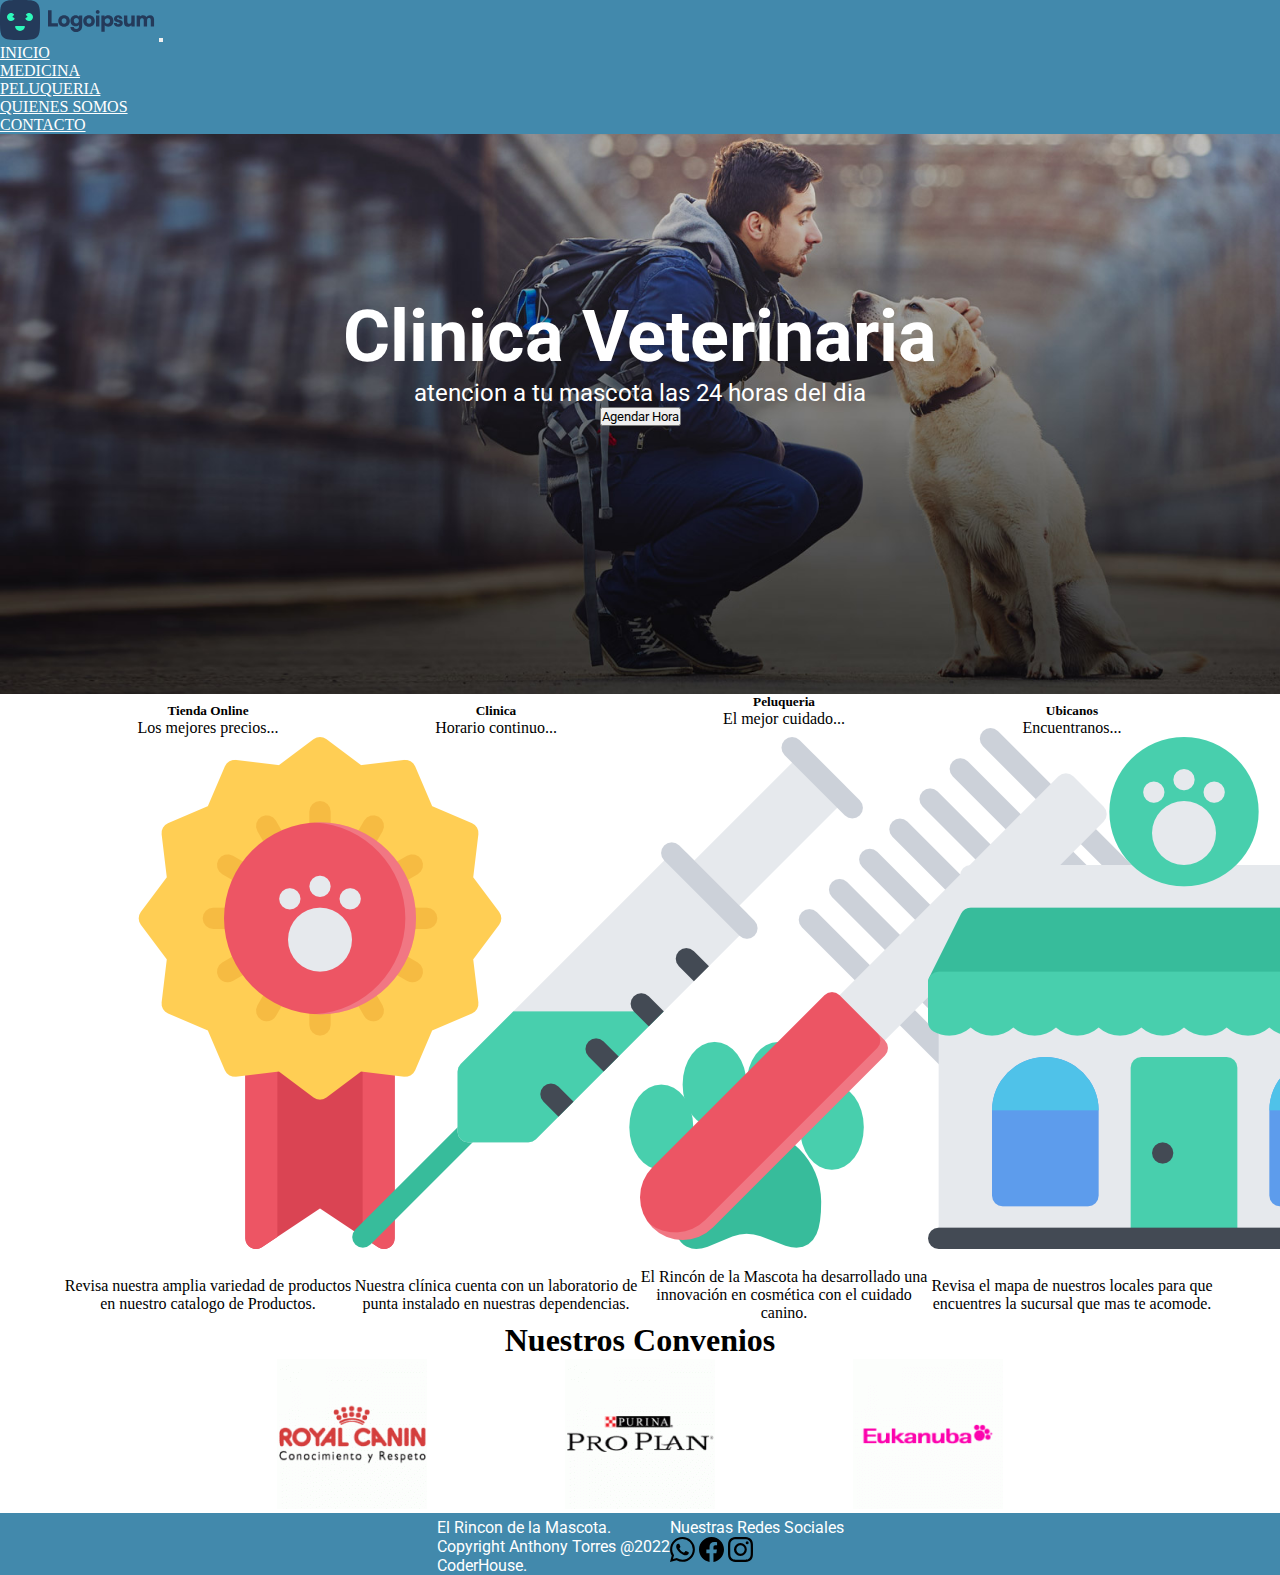
==== index.html @ 1503ef9a "Agregado Sass 4 de 5 paginas" ====
<!DOCTYPE html>
<html lang="es">
  <head>
    <meta charset="UTF-8" />
    <meta http-equiv="X-UA-Compatible" content="IE=edge" />
    <meta name="viewport" content="width=device-width, initial-scale=1.0" />
    <title>Inicio</title>
    <link rel="shortcut icon" href="./img/favicon.png" type="image/x-icon" />

    <link
      rel="stylesheet"
      href="https://cdnjs.cloudflare.com/ajax/libs/animate.css/4.1.1/animate.min.css"
    />
    <link
      href="https://cdn.jsdelivr.net/npm/bootstrap@5.2.3/dist/css/bootstrap.min.css"
      rel="stylesheet"
      integrity="sha384-rbsA2VBKQhggwzxH7pPCaAqO46MgnOM80zW1RWuH61DGLwZJEdK2Kadq2F9CUG65"
      crossorigin="anonymous"
    />
    <link rel="stylesheet" href="./css/style.css" />
    <link
      href="https://fonts.googleapis.com/css2?family=Roboto&display=swap"
      rel="stylesheet"
    />
  </head>
  <body>
    <!-- Agregar esto a css-->
    <header class="fixed-top">
      <div class="container">
        <nav class="navbar navbar-expand-lg">
          <div class="container-fluid">
            <a class="navbar-brand" href="./index.html"
              ><img src="./img/logo.svg" alt="Logo" class="img-fluid"
            /></a>
            <button
              class="navbar-toggler"
              type="button"
              data-bs-toggle="collapse"
              data-bs-target="#navbarSupportedContent"
              aria-controls="navbarSupportedContent"
              aria-expanded="false"
              aria-label="Toggle navigation"
            >
              <span class="navbar-toggler-icon"></span>
            </button>
            <div class="collapse navbar-collapse" id="navbarSupportedContent">
              <ul class="navbar-nav ms-auto me-auto mb-2 mb-lg-0">
                <li class="nav-item">
                  <a class="nav-link" aria-current="page" href="./index.html"
                    >INICIO</a
                  >
                </li>
                <li class="nav-item">
                  <a class="nav-link" href="./paginas/Medicina.html"
                    >MEDICINA</a
                  >
                </li>
                <li class="nav-item">
                  <a class="nav-link" href="./paginas/Peluqueria.html"
                    >PELUQUERIA</a
                  >
                </li>
                <li class="nav-item">
                  <a class="nav-link" href="./paginas/Quienes_somos.html"
                    >QUIENES SOMOS</a
                  >
                </li>
                <li class="nav-item">
                  <a class="nav-link" href="./paginas/Contacto.html"
                    >CONTACTO</a
                  >
                </li>
              </ul>
            </div>
          </div>
        </nav>
      </div>
    </header>
    <section>
      <article class="container1">
        <div class="container section1 mt-4">
          <h1 class="animate__animated animate__bounce">Clinica Veterinaria</h1>
          <p class="animate__animated animate__bounce">
            atencion a tu mascota las 24 horas del dia
          </p>
          <button type="button" class="boton btn btn-primary">
            Agendar Hora
          </button>
        </div>
      </article>
      <article>
        <div class="container container_section2 p-5">
          <div class="row">
            <div class="caja-card col-auto col-md mb-3">
              <div class="card" style="width: 18rem">
                <div class="card-body">
                  <h5 class="card-title">Tienda Online</h5>
                  <p class="card-text">Los mejores precios...</p>
                  <img
                    src="./img/award.png"
                    class="card-img-top img-fluid w-50"
                    alt="mejores precios"
                  />
                  <p class="card-text p_text">
                    Revisa nuestra amplia variedad de productos en nuestro
                    catalogo de Productos.
                  </p>
                </div>
              </div>
            </div>
            <div class="caja-card col-md mb-3">
              <div class="card" style="width: 18rem">
                <div class="card-body">
                  <h5 class="card-title">Clinica</h5>
                  <p class="card-text">Horario continuo...</p>
                  <img
                    src="./img/injection.png"
                    class="card-img-top img-fluid w-50"
                    alt="Horario continuo"
                  />
                  <p class="card-text p_text">
                    Nuestra clínica cuenta con un laboratorio de punta instalado
                    en nuestras dependencias.
                  </p>
                </div>
              </div>
            </div>
            <div class="caja-card col-md mb-3">
              <div class="card" style="width: 18rem">
                <div class="card-body">
                  <h5 class="card-title">Peluqueria</h5>
                  <p class="card-text">El mejor cuidado...</p>
                  <img
                    src="./img/comb.png"
                    class="card-img-top img-fluid w-50"
                    alt="Peluqueria"
                  />
                  <p class="card-text p_text">
                    El Rincón de la Mascota ha desarrollado una innovación en
                    cosmética con el cuidado canino.
                  </p>
                </div>
              </div>
            </div>
            <div class="caja-card col-md mb-3">
              <div class="card" style="width: 18rem">
                <div class="card-body">
                  <h5 class="card-title">Ubicanos</h5>
                  <p class="card-text">Encuentranos...</p>
                  <img
                    src="./img/pet-shop.png  "
                    class="card-img-top img-fluid w-50"
                    alt="Ubicanos"
                  />
                  <p class="card-text p_text">
                    Revisa el mapa de nuestros locales para que encuentres la
                    sucursal que mas te acomode.
                  </p>
                </div>
              </div>
            </div>
          </div>
        </div>
      </article>
      <article>
        <div
          class="container bg-primary text-light p-5 animate__animated animate__bounceInRight"
        >
          <div class="banner">
            <h3 class="mb-3 mb-md-0">Nuestros Convenios</h3>
          </div>
        </div>
        <div class="container p-5">
          <div class="row">
            <div class="caja-card col-md mb-3">
              <div class="card" style="width: 18rem">
                <div class="card-body">
                  <img src="./img/royal_canin.gif" alt="royal canin" />
                </div>
              </div>
            </div>
            <div class="caja-card col-md mb-3">
              <div class="card" style="width: 18rem">
                <div class="card-body">
                  <img src="./img/purina.gif" alt="purina pro plan" />
                </div>
              </div>
            </div>
            <div class="caja-card col-md mb-3">
              <div class="card" style="width: 18rem">
                <div class="card-body">
                  <img src="./img/eukanuba.gif" alt="eukanuba" />
                </div>
              </div>
            </div>
          </div>
        </div>
      </article>
    </section>
    <footer>
      <div class="container">
        <div class="row p-5">
          <div class="col-8">
            <div class="footer__box">
              <div class="footer__text">
                <p class="footer__p">El Rincon de la Mascota.</p>
                <p>Copyright Anthony Torres @2022</p>
                <p class="coderhouse">CoderHouse.</p>
              </div>
            </div>
          </div>
          <div class="col-4">
            <div>
              <p class="footer__text">Nuestras Redes Sociales</p>
              <div class="footer__iconos">
                <a href="#"><img src="./img/whatsapp.svg" alt="whatsapp" /></a>
                <a href="#"><img src="./img/facebook.svg" alt="facebook" /></a>
                <a href="#"
                  ><img src="./img/instagram.svg" alt="instagram"
                /></a>
              </div>
            </div>
          </div>
        </div>
      </div>
    </footer>
    <script
      src="https://cdn.jsdelivr.net/npm/bootstrap@5.2.3/dist/js/bootstrap.bundle.min.js"
      integrity="sha384-kenU1KFdBIe4zVF0s0G1M5b4hcpxyD9F7jL+jjXkk+Q2h455rYXK/7HAuoJl+0I4"
      crossorigin="anonymous"
    ></script>
  </body>
</html>
---- css/style.css ----
* {
  margin: 0;
  padding: 0;
  box-sizing: border-box;
}

header {
  background-color: #4289ac;
}
header .nav-link {
  color: white;
}
header a:hover {
  color: black;
}

footer {
  background-color: #4289ac;
  width: 100%;
  height: auto;
  border-top: solid #4289ac 5px;
}
footer .card-body {
  text-align: center;
}
footer .footer__text {
  color: white;
  font-family: roboto;
}
footer .footer__iconos img {
  width: 25px;
}

.container1 {
  margin: auto;
  max-width: 1320px;
}

.section1 {
  display: flex;
  flex-direction: column;
  align-items: center;
  height: 35rem;
  background-image: url(../img/fondo_inicio.jpg);
  padding-top: 10rem;
  background-size: cover;
  background-position: center;
  background-repeat: no-repeat;
}
.section1 h1 {
  color: white;
  font-family: roboto;
  font-size: 4.5rem;
}
.section1 p {
  color: white;
  font-family: roboto;
  font-size: 1.5rem;
}
.section1 .boton {
  font-family: roboto;
}
@media (max-width: 700px) {
  .section1 h1 {
    font-size: 3rem;
  }
  .section1 p {
    font-size: 1rem;
  }
}

.banner {
  display: flex;
  justify-content: center;
}

.row {
  display: flex;
  justify-content: center;
}

.caja-card {
  display: flex;
  justify-content: center;
  display: flex;
  text-align: center;
  align-self: center;
  align-items: center;
}
.caja-card .p_text {
  margin-top: 1.5rem;
}

.peluqueria__contenedor {
  margin-top: 6rem;
}

.peluqueria__img img {
  border: 5px solid #4289ac;
}

.peluqueria__title {
  margin-bottom: 1rem;
  font-family: roboto;
  font-size: 10rem;
}
.peluqueria__title .peluqueria__sub {
  font-size: 1.5rem;
}

@media (max-width: 1235px) {
  .boton-contactanos {
    margin-bottom: 2rem;
  }
}
.banner h3 {
  font-size: 2rem;
}

.medicina__box {
  flex-direction: column;
}
.medicina__box h5 {
  font-size: 1.3rem;
}
.medicina__box .medicina__p p {
  font-family: roboto;
}

.medicina__img {
  margin-top: 3rem;
  justify-content: center;
}

.medicina__img img {
  border: 5px solid #4289ac;
}

@media (max-width: 1235px) {
  .boton-contactanos {
    margin-bottom: 2rem;
  }
}

/*# sourceMappingURL=style.css.map */
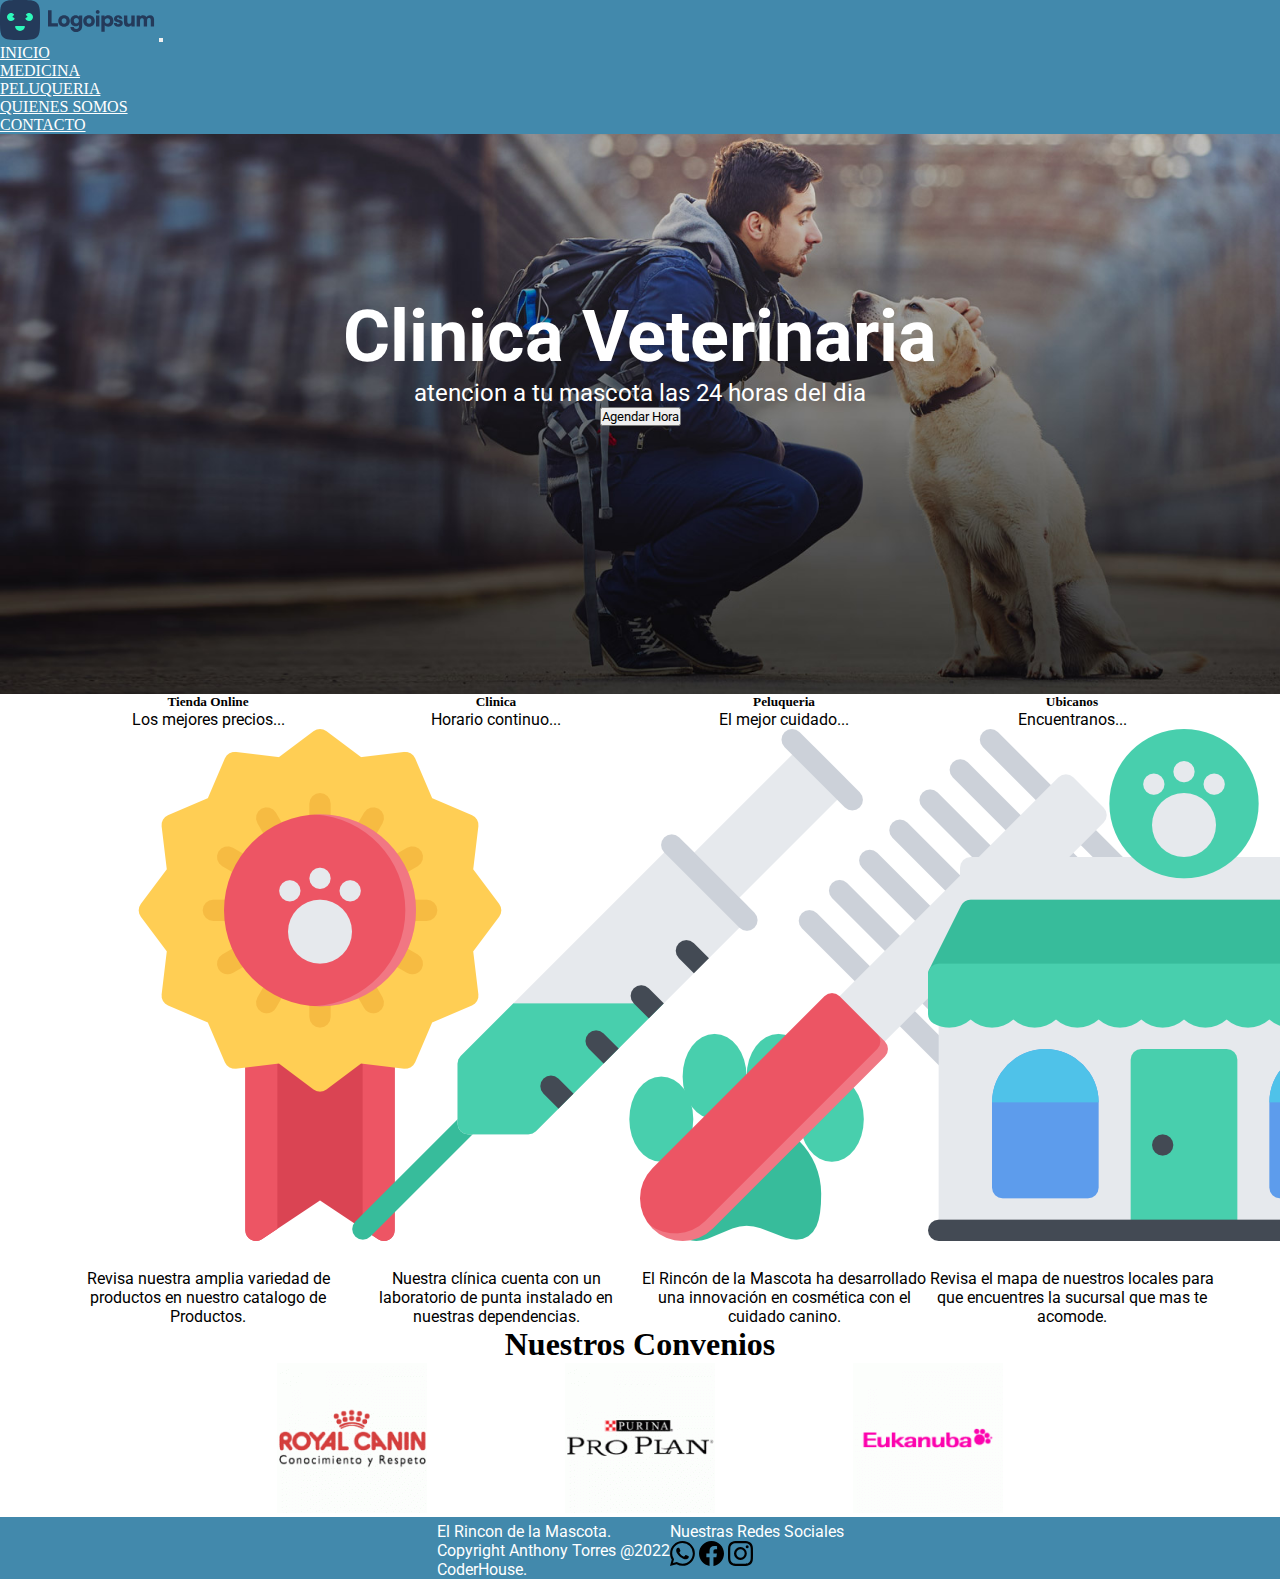
==== commit 259172d2: "Animacion texto propia" ====
--- a/index.html
+++ b/index.html
@@ -163,9 +163,7 @@
         </div>
       </article>
       <article>
-        <div
-          class="container bg-primary text-light p-5 animate__animated animate__bounceInRight"
-        >
+        <div class="container bg-primary text-light p-5 banner-movimiento">
           <div class="banner">
             <h3 class="mb-3 mb-md-0">Nuestros Convenios</h3>
           </div>
--- a/css/style.css
+++ b/css/style.css
@@ -4,13 +4,26 @@
   box-sizing: border-box;
 }
 
+.banner-movimiento {
+  animation-duration: 2s;
+  animation-name: mover;
+}
+
+@keyframes mover {
+  from {
+    margin-left: 100%;
+  }
+  to {
+    margin-left: 0%;
+  }
+}
 header {
   background-color: #4289ac;
 }
 header .nav-link {
   color: white;
 }
-header a:hover {
+header .nav-link a:hover {
   color: black;
 }
 
@@ -94,8 +107,7 @@
 .peluqueria__contenedor {
   margin-top: 6rem;
 }
-
-.peluqueria__img img {
+.peluqueria__contenedor .peluqueria__img img {
   border: 5px solid #4289ac;
 }
 
@@ -136,10 +148,41 @@
   border: 5px solid #4289ac;
 }
 
+.quienesSomos__subTitle {
+  font-size: 1.5rem;
+  font-family: roboto;
+}
+
 @media (max-width: 1235px) {
   .boton-contactanos {
     margin-bottom: 2rem;
   }
 }
+.Contacto__contenedor {
+  margin-top: 3rem;
+}
+
+.banner-contacto h3:hover {
+  color: rgb(153, 168, 168);
+}
+
+form .form-label {
+  font-family: roboto;
+  font-size: 18px;
+}
+form .form-check-label {
+  font-family: roboto;
+  font-size: 16px;
+}
+form .btn {
+  font-family: roboto;
+}
+
+.card h3 {
+  font-family: roboto;
+}
+.card p {
+  font-family: roboto;
+}
 
 /*# sourceMappingURL=style.css.map */
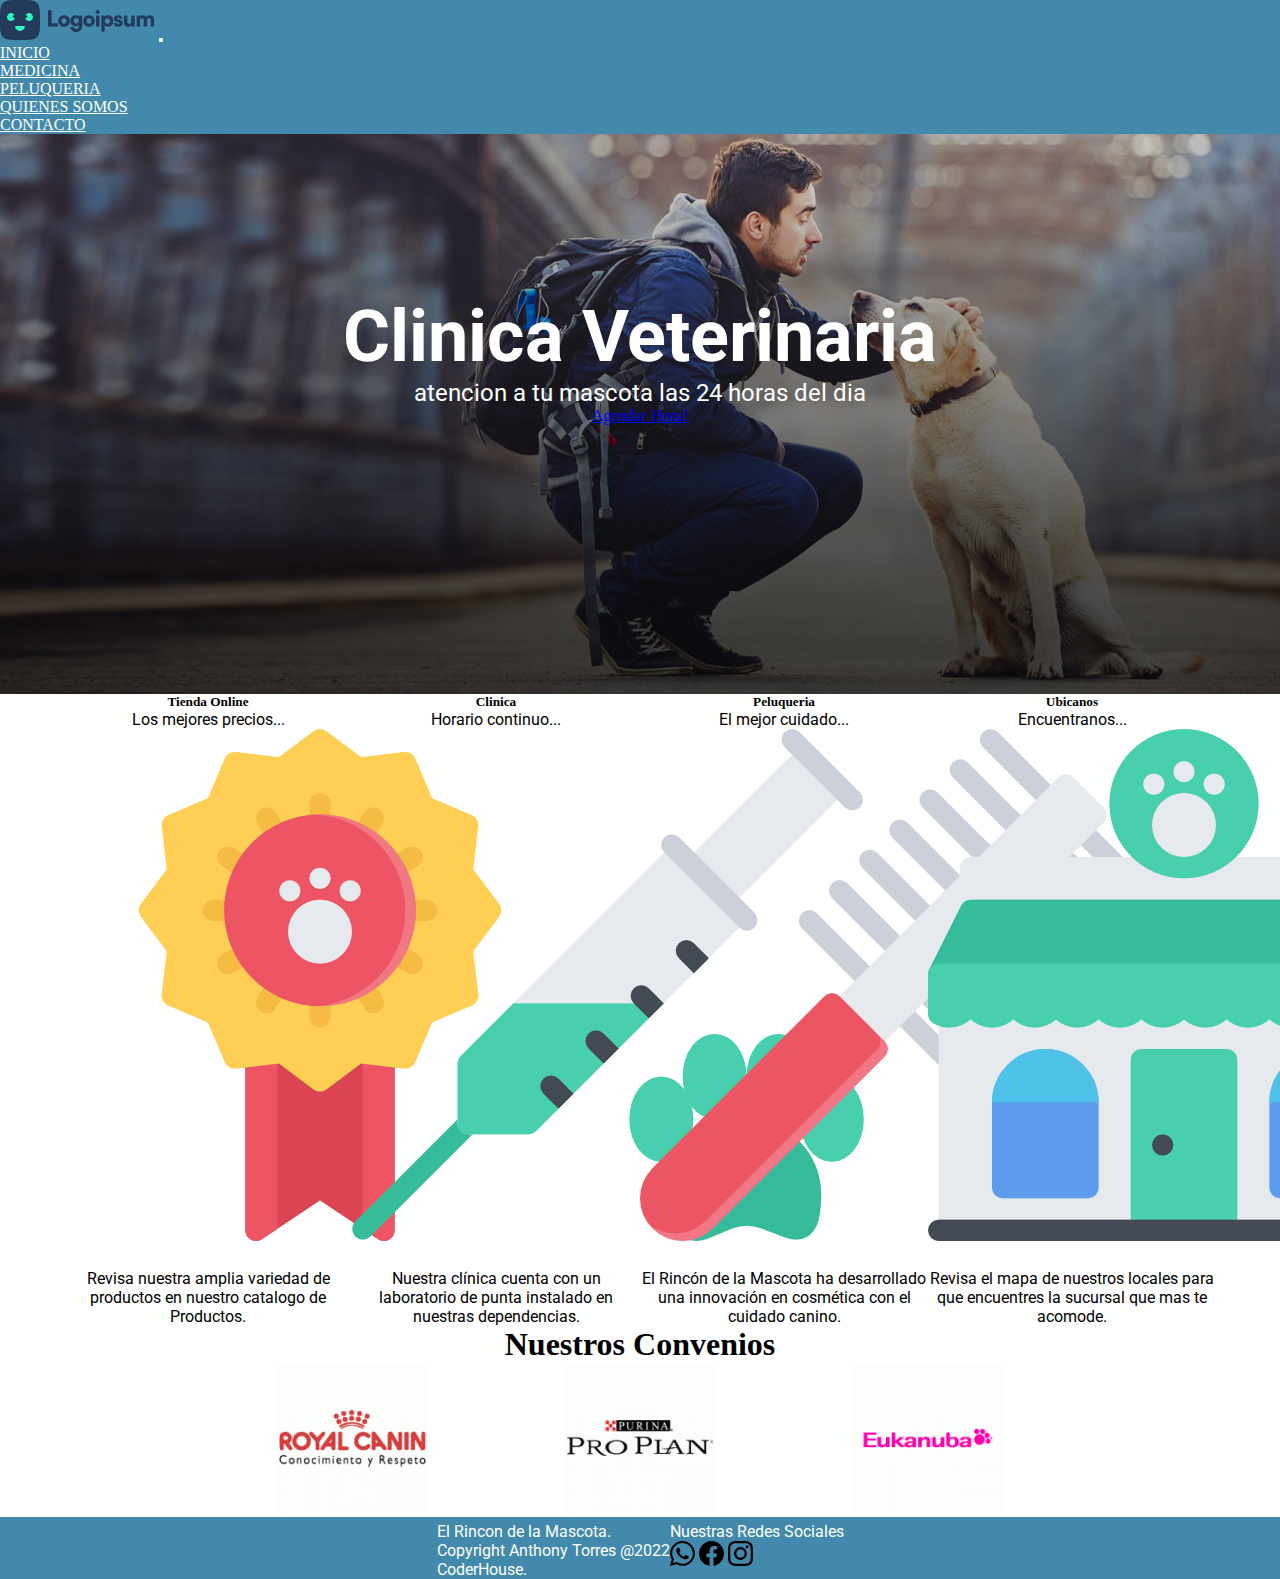
==== commit 4814ff32: "boton" ====
--- a/index.html
+++ b/index.html
@@ -22,9 +22,13 @@
       href="https://fonts.googleapis.com/css2?family=Roboto&display=swap"
       rel="stylesheet"
     />
+    <meta
+      name="description"
+      content="Cuidamos a tu mascota como si fuera nuestra. Nos preocupamos de su salud y bienestar Atención 24/7. Especialidades médicas. Agenda tu hora."
+    />
+    <meta name="keywords" content="prueba1" />
   </head>
   <body>
-    <!-- Agregar esto a css-->
     <header class="fixed-top">
       <div class="container">
         <nav class="navbar navbar-expand-lg">
@@ -83,9 +87,12 @@
           <p class="animate__animated animate__bounce">
             atencion a tu mascota las 24 horas del dia
           </p>
-          <button type="button" class="boton btn btn-primary">
-            Agendar Hora
-          </button>
+          <a
+            class="btn btn-primary"
+            href="https://api.whatsapp.com/send?phone=965125489"
+            role="button"
+            >Agendar Hora!</a
+          >
         </div>
       </article>
       <article>
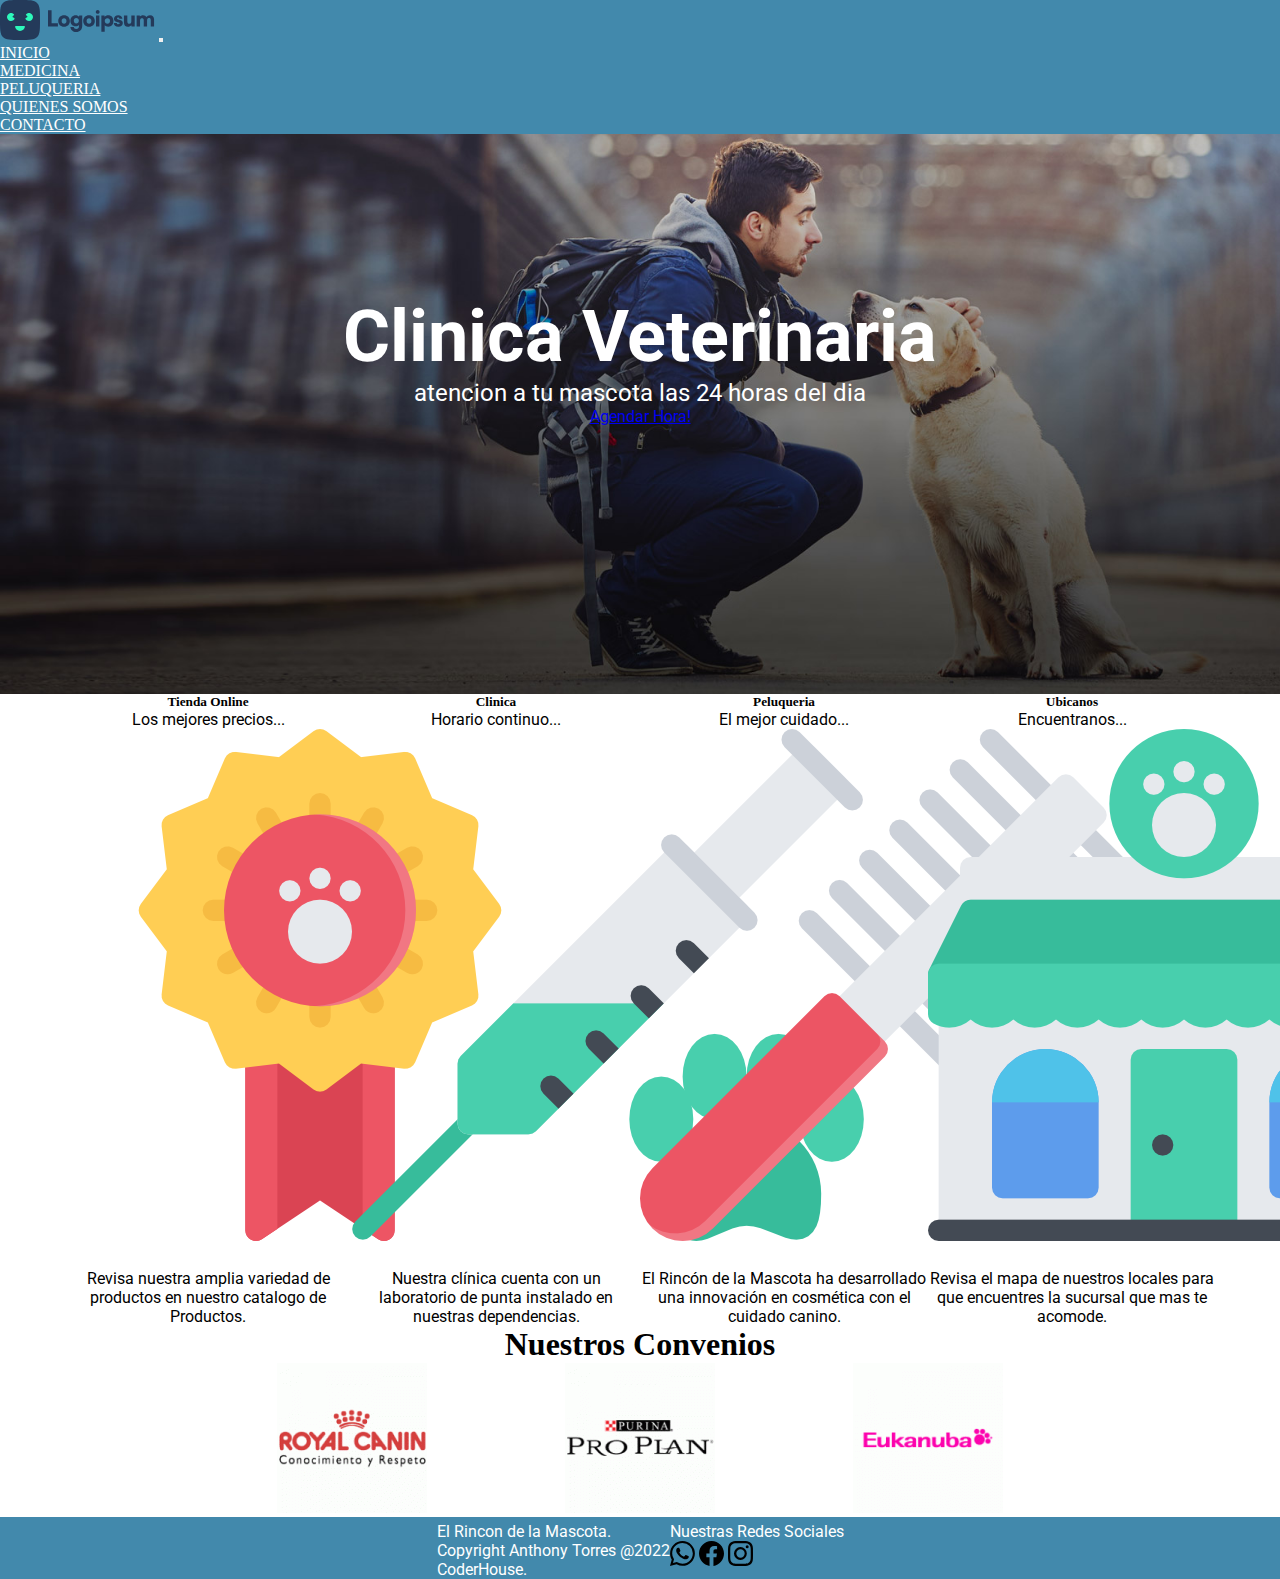
==== commit 2e0ff3c2: "nueva fuente agregada" ====
--- a/index.html
+++ b/index.html
@@ -22,11 +22,15 @@
       href="https://fonts.googleapis.com/css2?family=Roboto&display=swap"
       rel="stylesheet"
     />
+
     <meta
       name="description"
       content="Cuidamos a tu mascota como si fuera nuestra. Nos preocupamos de su salud y bienestar Atención 24/7. Especialidades médicas. Agenda tu hora."
     />
-    <meta name="keywords" content="prueba1" />
+    <meta
+      name="keywords"
+      content="veterinaria,veterinaria 24 horas,veterinaria a domicilio,veterinaria urgencias,veterinaria gatos,veterinaria perros,veterinaria santiago,veterinaria 24 horas"
+    />
   </head>
   <body>
     <header class="fixed-top">
--- a/css/style.css
+++ b/css/style.css
@@ -1,3 +1,11 @@
+@keyframes mover {
+  from {
+    margin-left: 100%;
+  }
+  to {
+    margin-left: 0%;
+  }
+}
 * {
   margin: 0;
   padding: 0;
@@ -9,14 +17,10 @@
   animation-name: mover;
 }
 
-@keyframes mover {
-  from {
-    margin-left: 100%;
-  }
-  to {
-    margin-left: 0%;
-  }
+.btn {
+  font-family: roboto;
 }
+
 header {
   background-color: #4289ac;
 }
@@ -72,6 +76,12 @@
 }
 .section1 .boton {
   font-family: roboto;
+}
+.section1 .boton .boton:hover {
+  opacity: 0.5;
+}
+.section1 .boton a {
+  color: white;
 }
 @media (max-width: 700px) {
   .section1 h1 {
@@ -167,15 +177,12 @@
 }
 
 form .form-label {
-  font-family: roboto;
+  font-family: robotomono;
   font-size: 18px;
 }
 form .form-check-label {
   font-family: roboto;
   font-size: 16px;
-}
-form .btn {
-  font-family: roboto;
 }
 
 .card h3 {
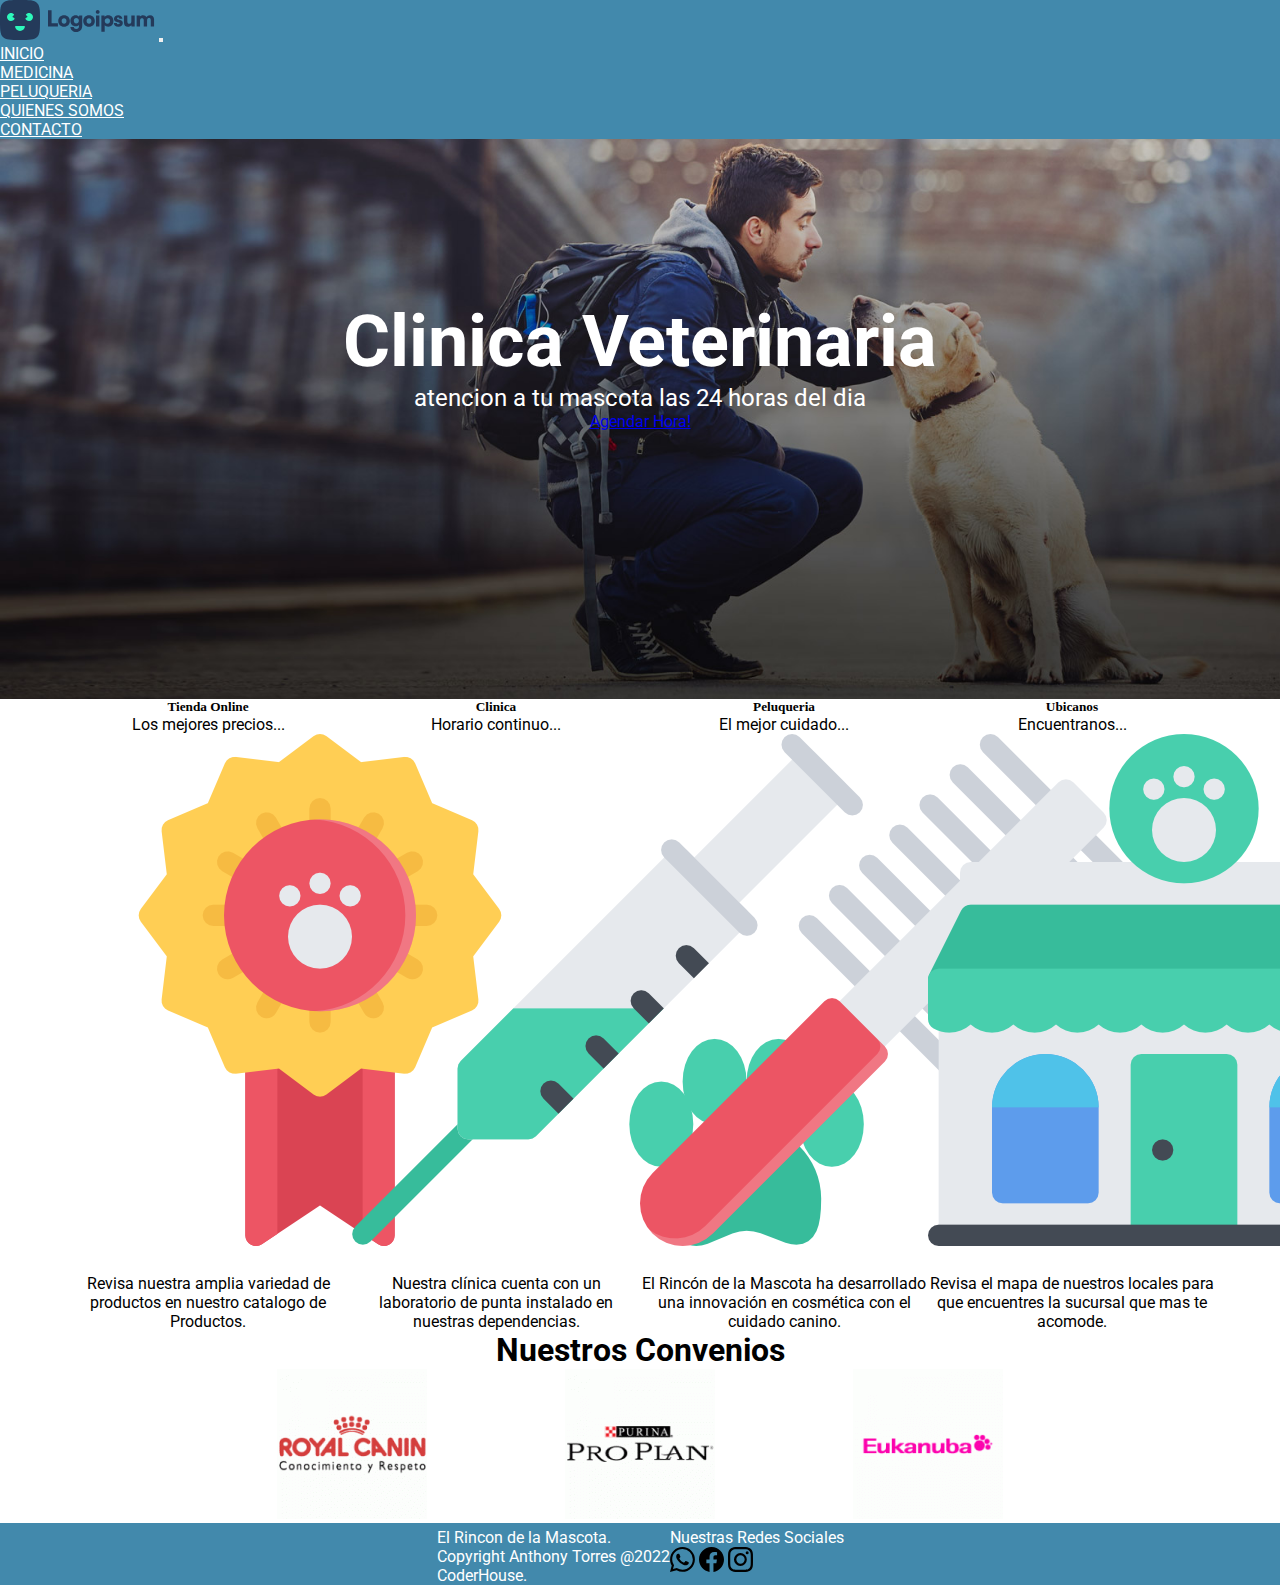
==== commit 75b5e038: "Agregado Comentarios, Animacion en pagina index" ====
--- a/index.html
+++ b/index.html
@@ -6,23 +6,21 @@
     <meta name="viewport" content="width=device-width, initial-scale=1.0" />
     <title>Inicio</title>
     <link rel="shortcut icon" href="./img/favicon.png" type="image/x-icon" />
-
-    <link
-      rel="stylesheet"
-      href="https://cdnjs.cloudflare.com/ajax/libs/animate.css/4.1.1/animate.min.css"
-    />
+    <!--Scrip De BootStrap-->
     <link
       href="https://cdn.jsdelivr.net/npm/bootstrap@5.2.3/dist/css/bootstrap.min.css"
       rel="stylesheet"
       integrity="sha384-rbsA2VBKQhggwzxH7pPCaAqO46MgnOM80zW1RWuH61DGLwZJEdK2Kadq2F9CUG65"
       crossorigin="anonymous"
     />
+    <!--Conexión con Hoja CSS-->
     <link rel="stylesheet" href="./css/style.css" />
+    <!--Google Fonts-->
     <link
       href="https://fonts.googleapis.com/css2?family=Roboto&display=swap"
       rel="stylesheet"
     />
-
+    <!-- Inicio Descripcion y palabras clave-->
     <meta
       name="description"
       content="Cuidamos a tu mascota como si fuera nuestra. Nos preocupamos de su salud y bienestar Atención 24/7. Especialidades médicas. Agenda tu hora."
@@ -31,8 +29,10 @@
       name="keywords"
       content="veterinaria,veterinaria 24 horas,veterinaria a domicilio,veterinaria urgencias,veterinaria gatos,veterinaria perros,veterinaria santiago,veterinaria 24 horas"
     />
+    <!-- Fin Descripcion y palabras clave-->
   </head>
   <body>
+    <!--Comienzo del Header y la navbar -->
     <header class="fixed-top">
       <div class="container">
         <nav class="navbar navbar-expand-lg">
@@ -84,21 +84,23 @@
         </nav>
       </div>
     </header>
+    <!--Termino del Header y la navbar -->
+    <!--Inicio de Primera Seccion de la pagina Index -->
     <section>
       <article class="container1">
         <div class="container section1 mt-4">
-          <h1 class="animate__animated animate__bounce">Clinica Veterinaria</h1>
-          <p class="animate__animated animate__bounce">
-            atencion a tu mascota las 24 horas del dia
-          </p>
+          <h1 class="mover">Clinica Veterinaria</h1>
+          <p class="mover">atencion a tu mascota las 24 horas del dia</p>
           <a
-            class="btn btn-primary"
+            class="mover btn btn-primary"
             href="https://api.whatsapp.com/send?phone=965125489"
             role="button"
             >Agendar Hora!</a
           >
         </div>
       </article>
+      <!--Termino de Primera Seccion de la pagina Index -->
+      <!--Inicio de Segunda Seccion de la pagina Index -->
       <article>
         <div class="container container_section2 p-5">
           <div class="row">
@@ -173,6 +175,8 @@
           </div>
         </div>
       </article>
+      <!--Termino de Segunda Seccion de la pagina Index -->
+      <!--Inicio de Tercera Seccion de la pagina Index -->
       <article>
         <div class="container bg-primary text-light p-5 banner-movimiento">
           <div class="banner">
@@ -206,6 +210,8 @@
         </div>
       </article>
     </section>
+    <!--Termino de Tercera Seccion de la pagina Index -->
+    <!--Inicio del Footer -->
     <footer>
       <div class="container">
         <div class="row p-5">
@@ -233,6 +239,8 @@
         </div>
       </div>
     </footer>
+    <!--Fin De Footer-->
+    <!--JavaScipt-->
     <script
       src="https://cdn.jsdelivr.net/npm/bootstrap@5.2.3/dist/js/bootstrap.bundle.min.js"
       integrity="sha384-kenU1KFdBIe4zVF0s0G1M5b4hcpxyD9F7jL+jjXkk+Q2h455rYXK/7HAuoJl+0I4"
--- a/css/style.css
+++ b/css/style.css
@@ -4,6 +4,17 @@
   }
   to {
     margin-left: 0%;
+  }
+}
+@keyframes mover_abajo {
+  0% {
+    transform: translateY(0);
+  }
+  50% {
+    transform: translateY(100px);
+  }
+  100% {
+    transform: translateY(0);
   }
 }
 * {
@@ -26,6 +37,7 @@
 }
 header .nav-link {
   color: white;
+  font-family: roboto;
 }
 header .nav-link a:hover {
   color: black;
@@ -74,6 +86,12 @@
   font-family: roboto;
   font-size: 1.5rem;
 }
+.section1 .mover {
+  animation-name: mover_abajo;
+  animation-duration: 1s;
+  animation-delay: 1s;
+  animation-iteration-count: 1;
+}
 .section1 .boton {
   font-family: roboto;
 }
@@ -95,6 +113,7 @@
 .banner {
   display: flex;
   justify-content: center;
+  font-family: roboto;
 }
 
 .row {
